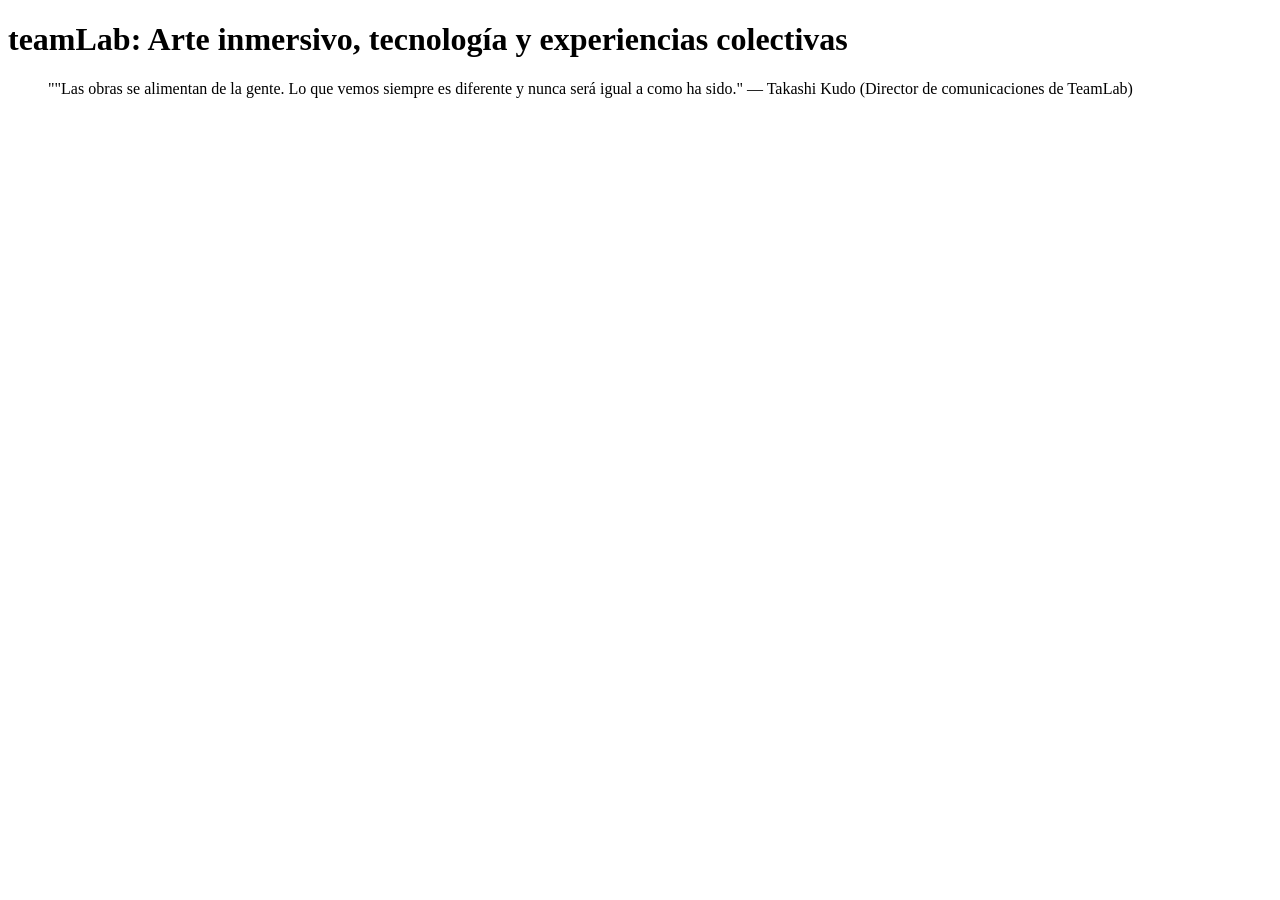
==== obrasyconceptos.html @ d300067a "Página 2 - Obras y conceptos clave" ====
<!DOCTYPE html>
<html lang="es">
    <head>
        <meta charset="UTF-8">
        <title>teamLab. Obras y conceptos clave </title>
        </head>
    <body> 
        <header>
            <h1> teamLab: Arte inmersivo, tecnología y experiencias colectivas</h1>
        </header>
        <main> 
            <blockquote>
                <p> ""Las obras se alimentan de la gente. Lo que vemos siempre es diferente y nunca será igual a como ha sido." — Takashi Kudo (Director de comunicaciones de TeamLab) </p>
                </blockquote> 
                <img src=
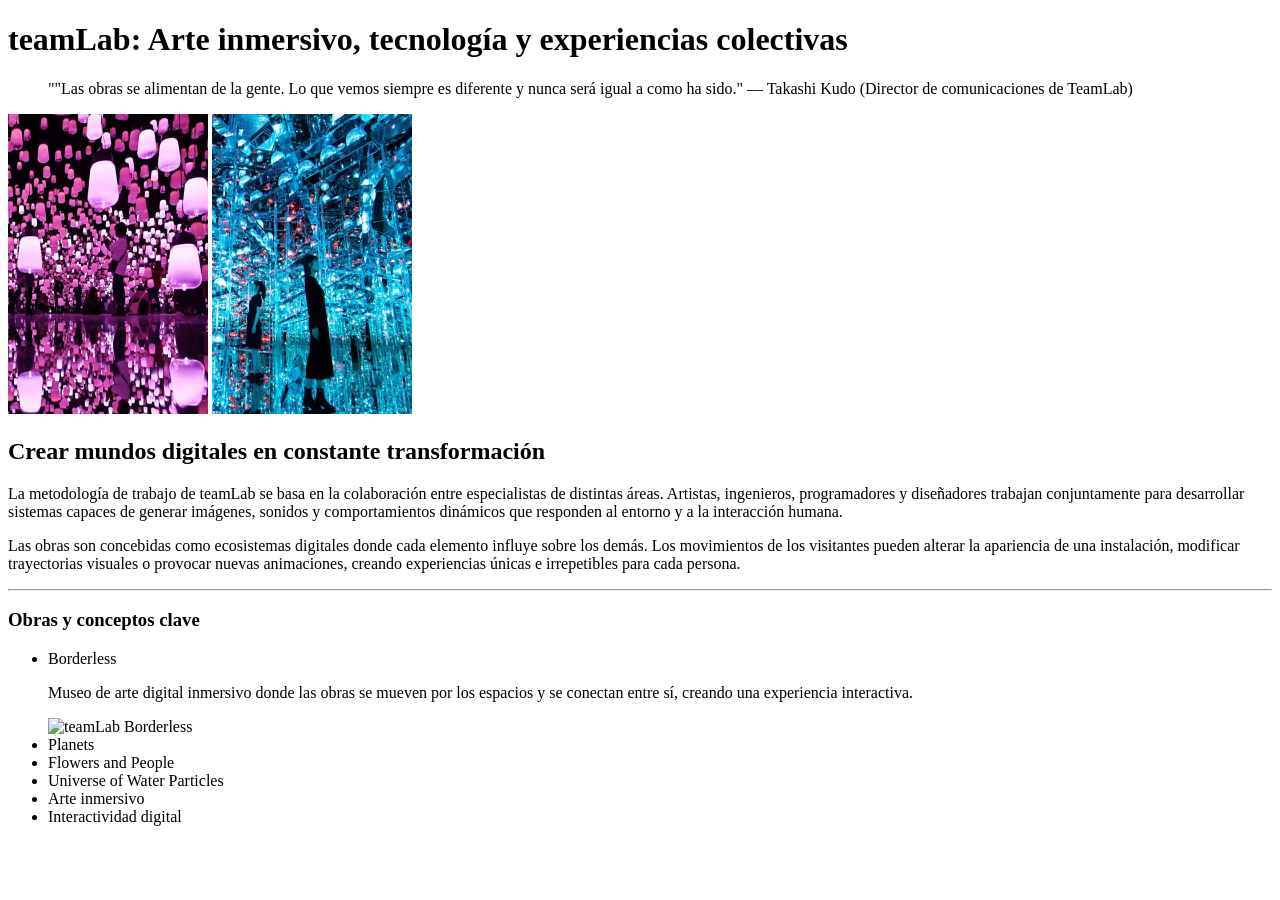
==== commit df46dbd0: "Update obrasyconceptos.html" ====
--- a/obrasyconceptos.html
+++ b/obrasyconceptos.html
@@ -12,4 +12,23 @@
             <blockquote>
                 <p> ""Las obras se alimentan de la gente. Lo que vemos siempre es diferente y nunca será igual a como ha sido." — Takashi Kudo (Director de comunicaciones de TeamLab) </p>
                 </blockquote> 
-                <img src=+                <img src="IMG/teamlab-3.jpg" alt="teamLab" width="200" height="300">
+                <img src="IMG/teamlab-4.jpg" alt="teamLab" width="200" height="300">
+                <article> 
+                    <h2> Crear mundos digitales en constante transformación </h2>
+                    <p> La metodología de trabajo de teamLab se basa en la colaboración entre especialistas de distintas áreas. Artistas, ingenieros, programadores y diseñadores trabajan conjuntamente para desarrollar sistemas capaces de generar imágenes, sonidos y comportamientos dinámicos que responden al entorno y a la interacción humana. </p>
+                    <p> Las obras son concebidas como ecosistemas digitales donde cada elemento influye sobre los demás. Los movimientos de los visitantes pueden alterar la apariencia de una instalación, modificar trayectorias visuales o provocar nuevas animaciones, creando experiencias únicas e irrepetibles para cada persona. </p>
+                    <hr>
+                    <h3> Obras y conceptos clave</h3>
+                    <ul>
+                        <li>Borderless</li>
+                        <p>Museo de arte digital inmersivo donde las obras se mueven por los espacios y se conectan entre sí, creando una experiencia interactiva.</p>
+                        <img src="IMG/borderless.jpg" alt="teamLab Borderless" width="400" height="400">
+                        
+                        <li>Planets</li>
+                        <li>Flowers and People</li>
+                        <li>Universe of Water Particles</li>
+                        <li>Arte inmersivo</li>
+                        <li>Interactividad digital</li>
+                    </ul>
+                </article>
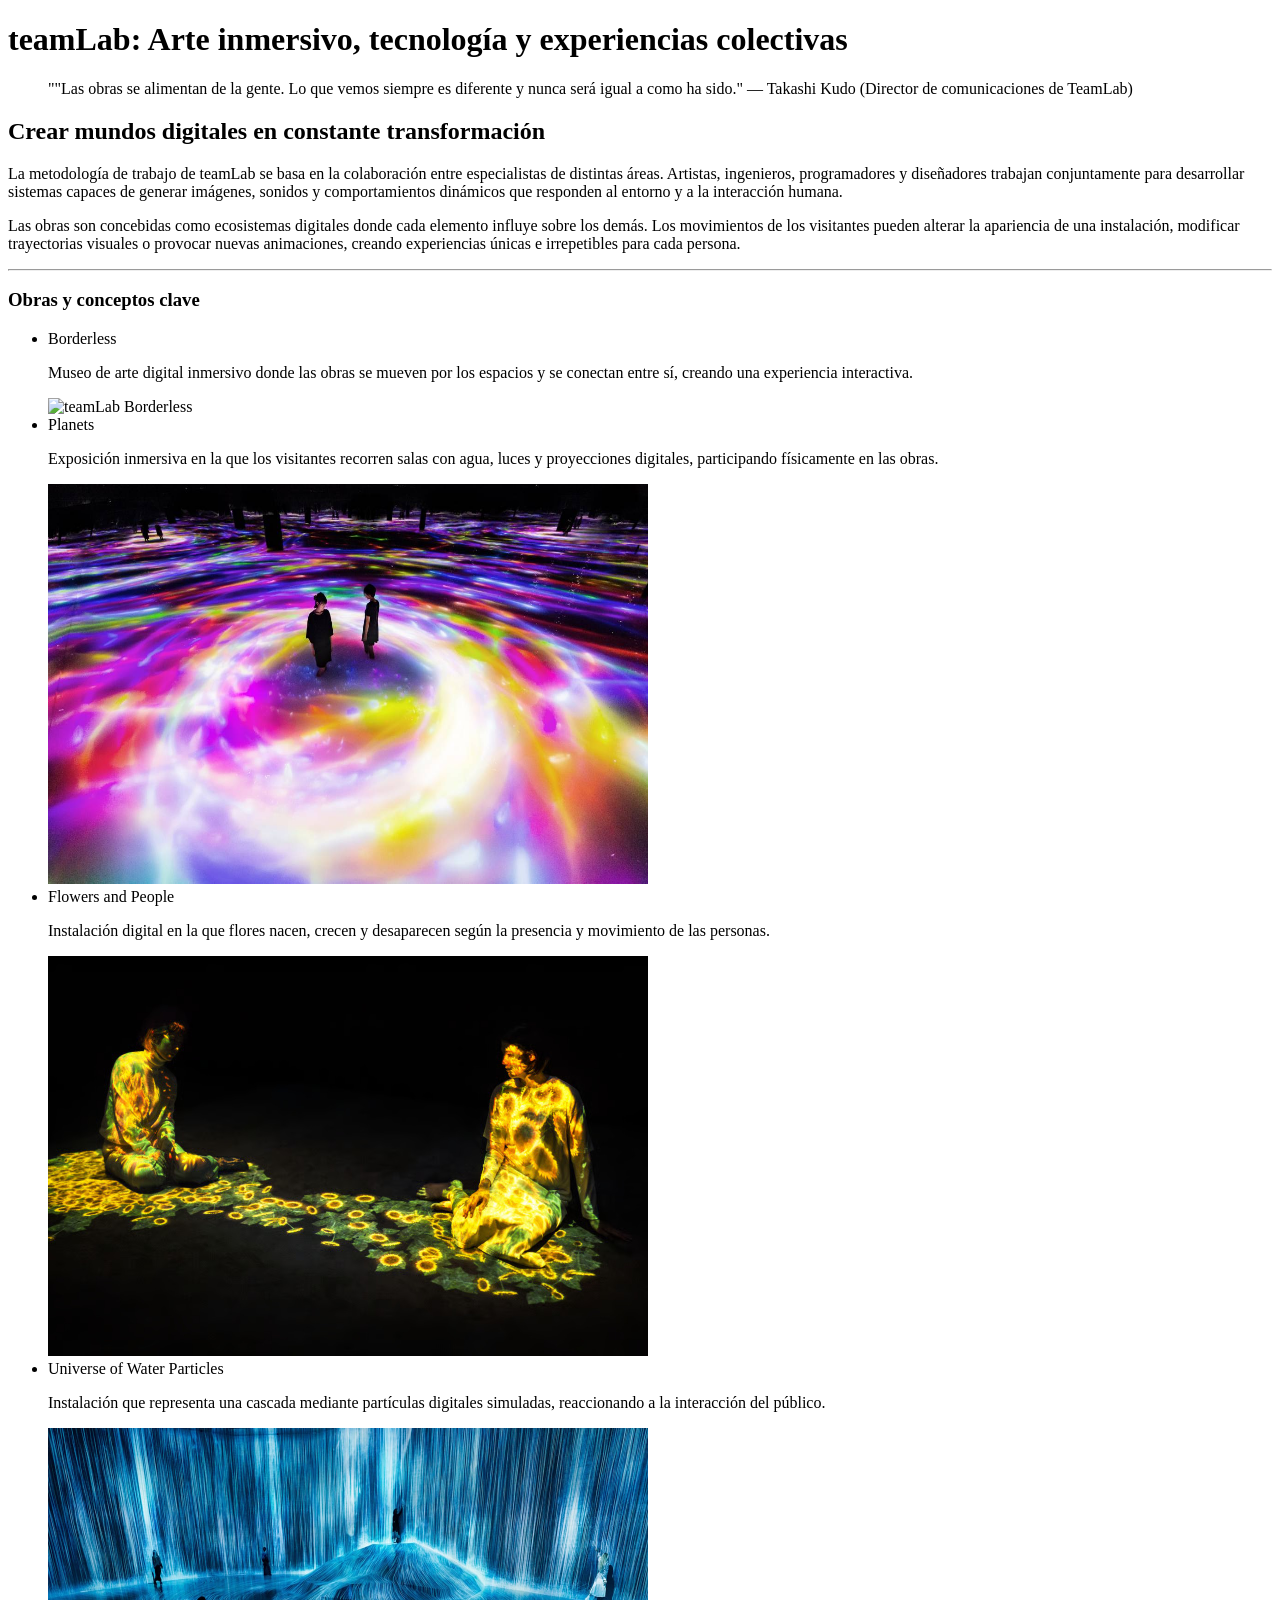
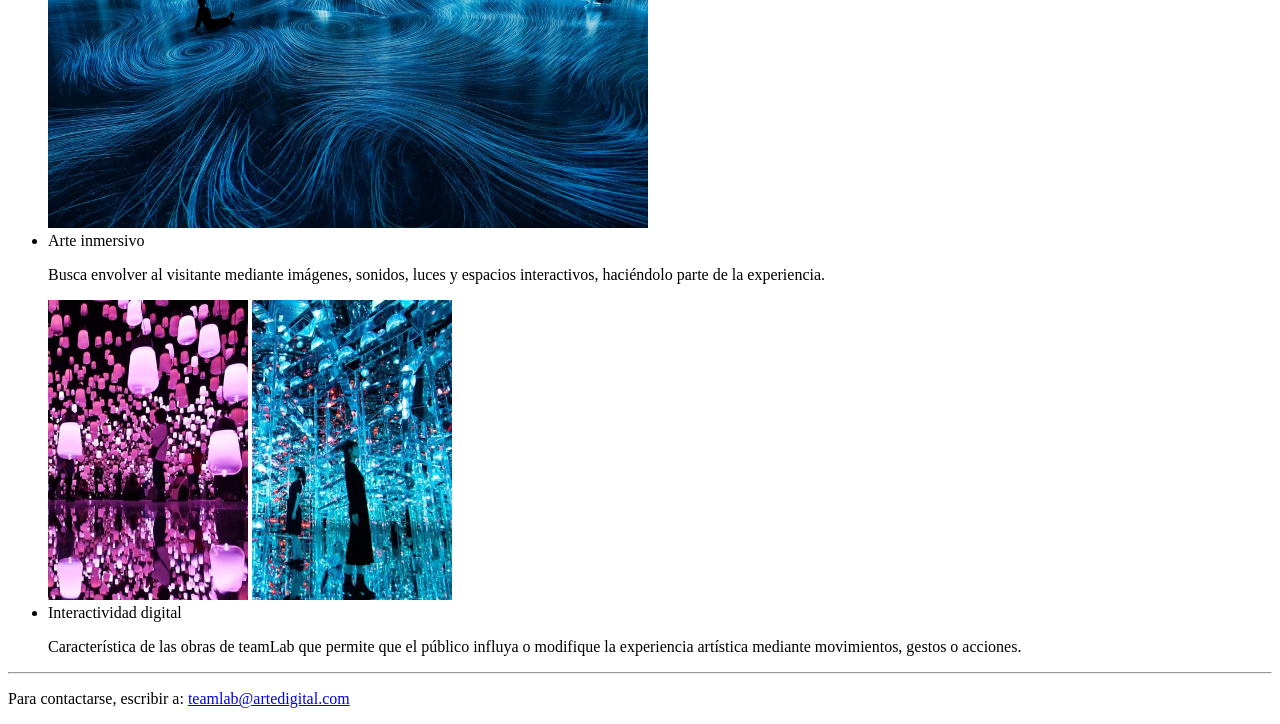
==== commit e70c05c8: "Página 2 - Obras y conceptos" ====
--- a/obrasyconceptos.html
+++ b/obrasyconceptos.html
@@ -12,8 +12,6 @@
             <blockquote>
                 <p> ""Las obras se alimentan de la gente. Lo que vemos siempre es diferente y nunca será igual a como ha sido." — Takashi Kudo (Director de comunicaciones de TeamLab) </p>
                 </blockquote> 
-                <img src="IMG/teamlab-3.jpg" alt="teamLab" width="200" height="300">
-                <img src="IMG/teamlab-4.jpg" alt="teamLab" width="200" height="300">
                 <article> 
                     <h2> Crear mundos digitales en constante transformación </h2>
                     <p> La metodología de trabajo de teamLab se basa en la colaboración entre especialistas de distintas áreas. Artistas, ingenieros, programadores y diseñadores trabajan conjuntamente para desarrollar sistemas capaces de generar imágenes, sonidos y comportamientos dinámicos que responden al entorno y a la interacción humana. </p>
@@ -23,12 +21,34 @@
                     <ul>
                         <li>Borderless</li>
                         <p>Museo de arte digital inmersivo donde las obras se mueven por los espacios y se conectan entre sí, creando una experiencia interactiva.</p>
-                        <img src="IMG/borderless.jpg" alt="teamLab Borderless" width="400" height="400">
-                        
+                        <img src="IMG/borderless.jpg" alt="teamLab Borderless" width="600" height="400">
+                        <br>
                         <li>Planets</li>
+                        <p> Exposición inmersiva en la que los visitantes recorren salas con agua, luces y proyecciones digitales, participando físicamente en las obras.</p>
+                        <img src="IMG/teamlabplanets.jpeg" alt="teamLab Planets" width="600" height="400">
+                        <br>
                         <li>Flowers and People</li>
+                        <p> Instalación digital en la que flores nacen, crecen y desaparecen según la presencia y movimiento de las personas. </p>
+                        <img src="IMG/flowersandpeople.jpeg" alt="Flowers and People" width="600" height="400">
+                        <br>
                         <li>Universe of Water Particles</li>
+                        <p>Instalación que representa una cascada mediante partículas digitales simuladas, reaccionando a la interacción del público.</p>
+                        <img src="IMG/water.jpeg.jpg" alt="Universe of Water Particles" width="600" height="400">
+                        <br>
                         <li>Arte inmersivo</li>
+                        <p> Busca envolver al visitante mediante imágenes, sonidos, luces y espacios interactivos, haciéndolo parte de la experiencia.</p>
+                        <img src="IMG/teamlab-3.jpg" alt="teamLab" width="200" height="300">
+                        <img src="IMG/teamlab-4.jpg" alt="teamLab" width="200" height="300">
                         <li>Interactividad digital</li>
+                        <p> Característica de las obras de teamLab que permite que el público influya o modifique la experiencia artística mediante movimientos, gestos o acciones.
                     </ul>
-                </article>+                </article>
+                </main>
+                    <hr>
+                    <footer>
+                        <p> Para contactarse, escribir a: 
+                            <a href="mailto:teamlab@artedigital.com">teamlab@artedigital.com</a>
+                            </p>
+                    </footer>
+                    </body>
+                    </html>
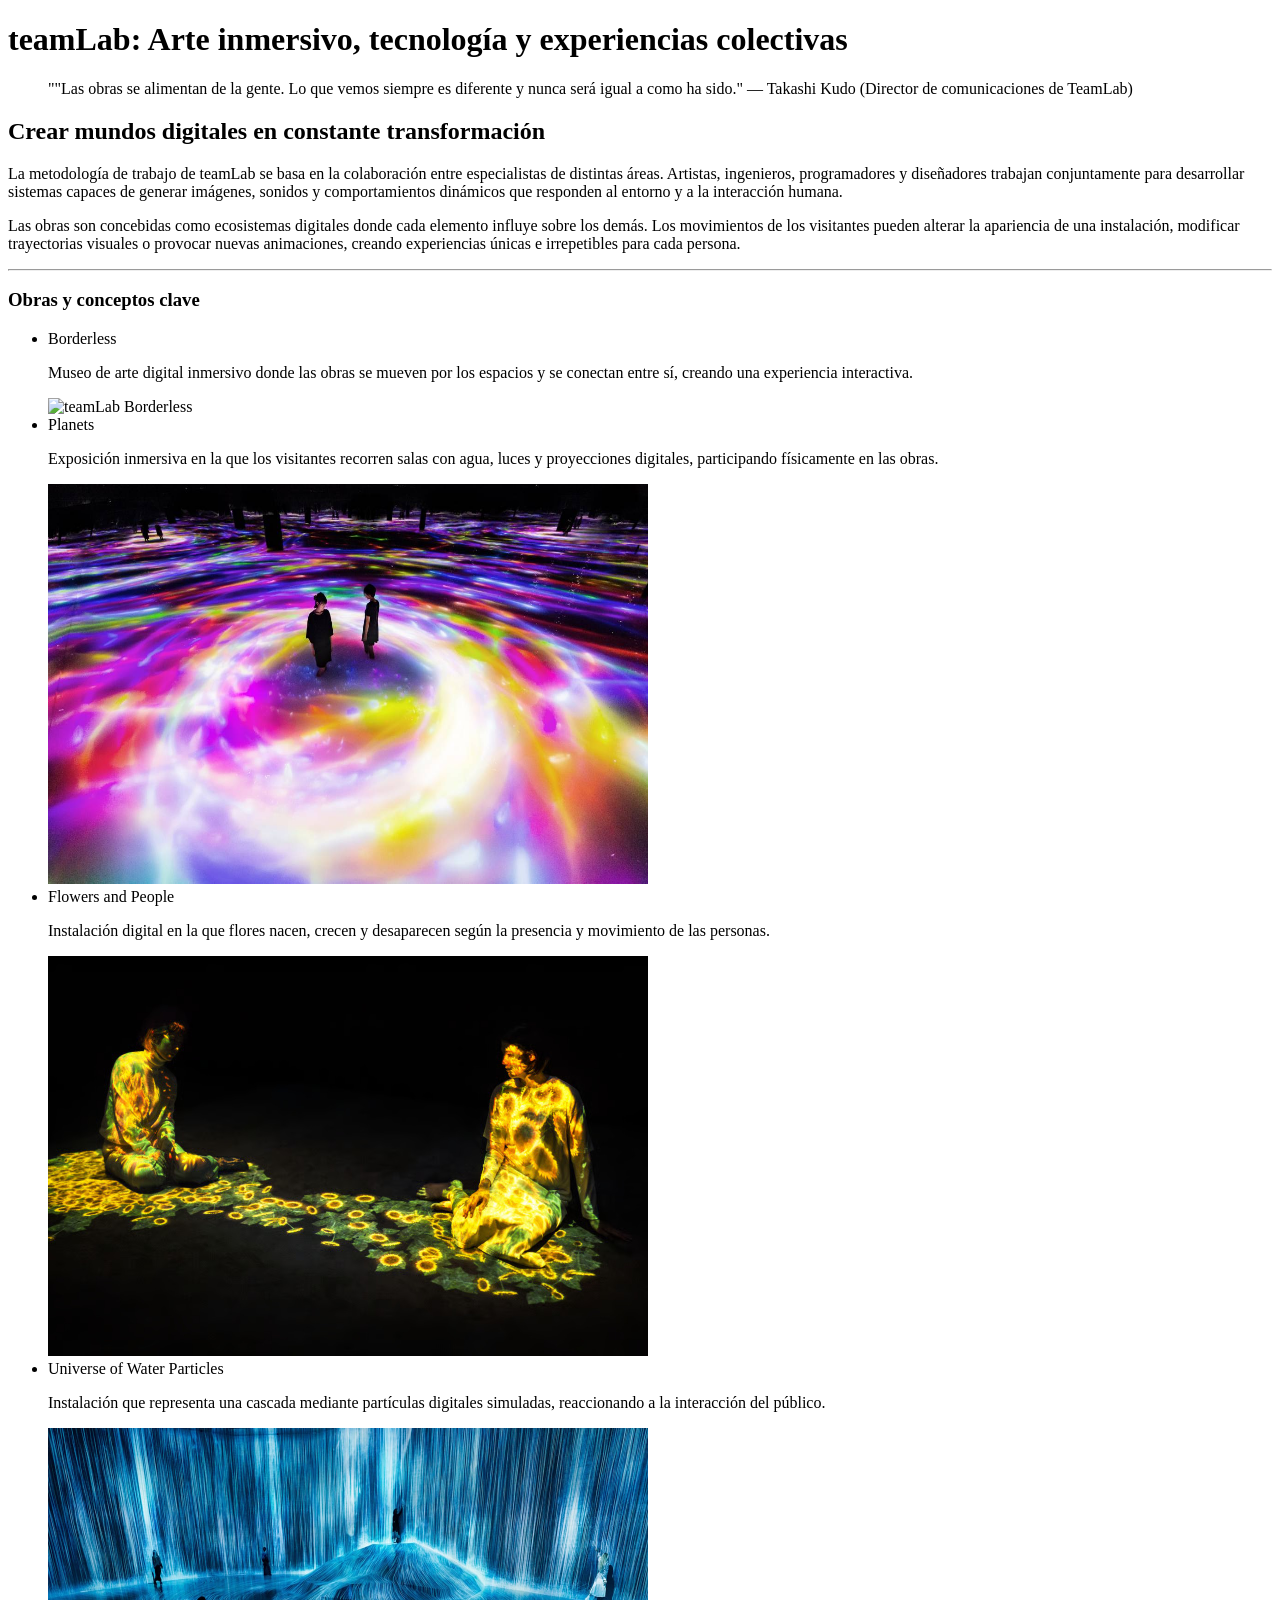
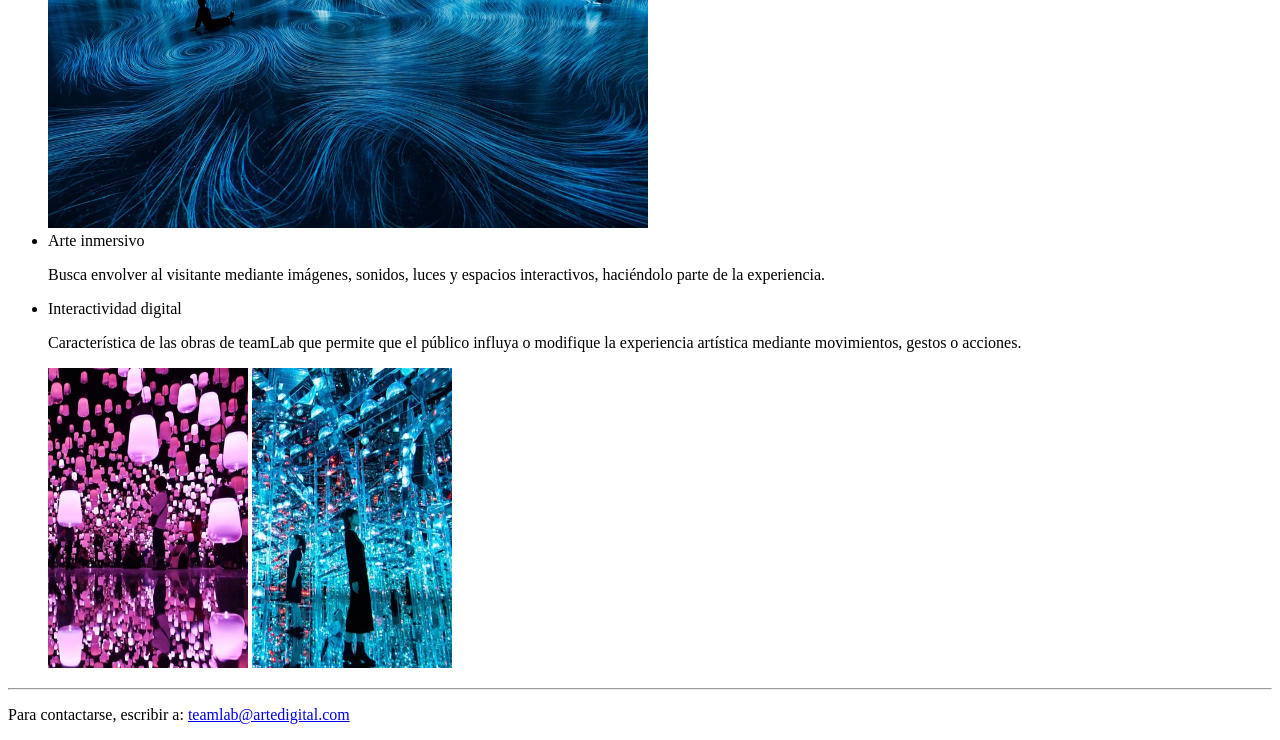
==== commit 4966361f: "Update obrasyconceptos.html" ====
--- a/obrasyconceptos.html
+++ b/obrasyconceptos.html
@@ -19,28 +19,30 @@
                     <hr>
                     <h3> Obras y conceptos clave</h3>
                     <ul>
-                        <li>Borderless</li>
+                        <li>Borderless
                         <p>Museo de arte digital inmersivo donde las obras se mueven por los espacios y se conectan entre sí, creando una experiencia interactiva.</p>
                         <img src="IMG/borderless.jpg" alt="teamLab Borderless" width="600" height="400">
-                        <br>
-                        <li>Planets</li>
+                            </li>
+                        <li>Planets
                         <p> Exposición inmersiva en la que los visitantes recorren salas con agua, luces y proyecciones digitales, participando físicamente en las obras.</p>
                         <img src="IMG/teamlabplanets.jpeg" alt="teamLab Planets" width="600" height="400">
-                        <br>
-                        <li>Flowers and People</li>
+                        </li>
+                        <li>Flowers and People
                         <p> Instalación digital en la que flores nacen, crecen y desaparecen según la presencia y movimiento de las personas. </p>
                         <img src="IMG/flowersandpeople.jpeg" alt="Flowers and People" width="600" height="400">
-                        <br>
-                        <li>Universe of Water Particles</li>
+                        </li>
+                        <li>Universe of Water Particles
                         <p>Instalación que representa una cascada mediante partículas digitales simuladas, reaccionando a la interacción del público.</p>
                         <img src="IMG/water.jpeg.jpg" alt="Universe of Water Particles" width="600" height="400">
-                        <br>
-                        <li>Arte inmersivo</li>
+                        </li>
+                        <li>Arte inmersivo
                         <p> Busca envolver al visitante mediante imágenes, sonidos, luces y espacios interactivos, haciéndolo parte de la experiencia.</p>
-                        <img src="IMG/teamlab-3.jpg" alt="teamLab" width="200" height="300">
+                        </li>
+                        <li>Interactividad digital
+                        <p> Característica de las obras de teamLab que permite que el público influya o modifique la experiencia artística mediante movimientos, gestos o acciones. </p>
+                         <img src="IMG/teamlab-3.jpg" alt="teamLab" width="200" height="300">
                         <img src="IMG/teamlab-4.jpg" alt="teamLab" width="200" height="300">
-                        <li>Interactividad digital</li>
-                        <p> Característica de las obras de teamLab que permite que el público influya o modifique la experiencia artística mediante movimientos, gestos o acciones.
+                        </li>
                     </ul>
                 </article>
                 </main>
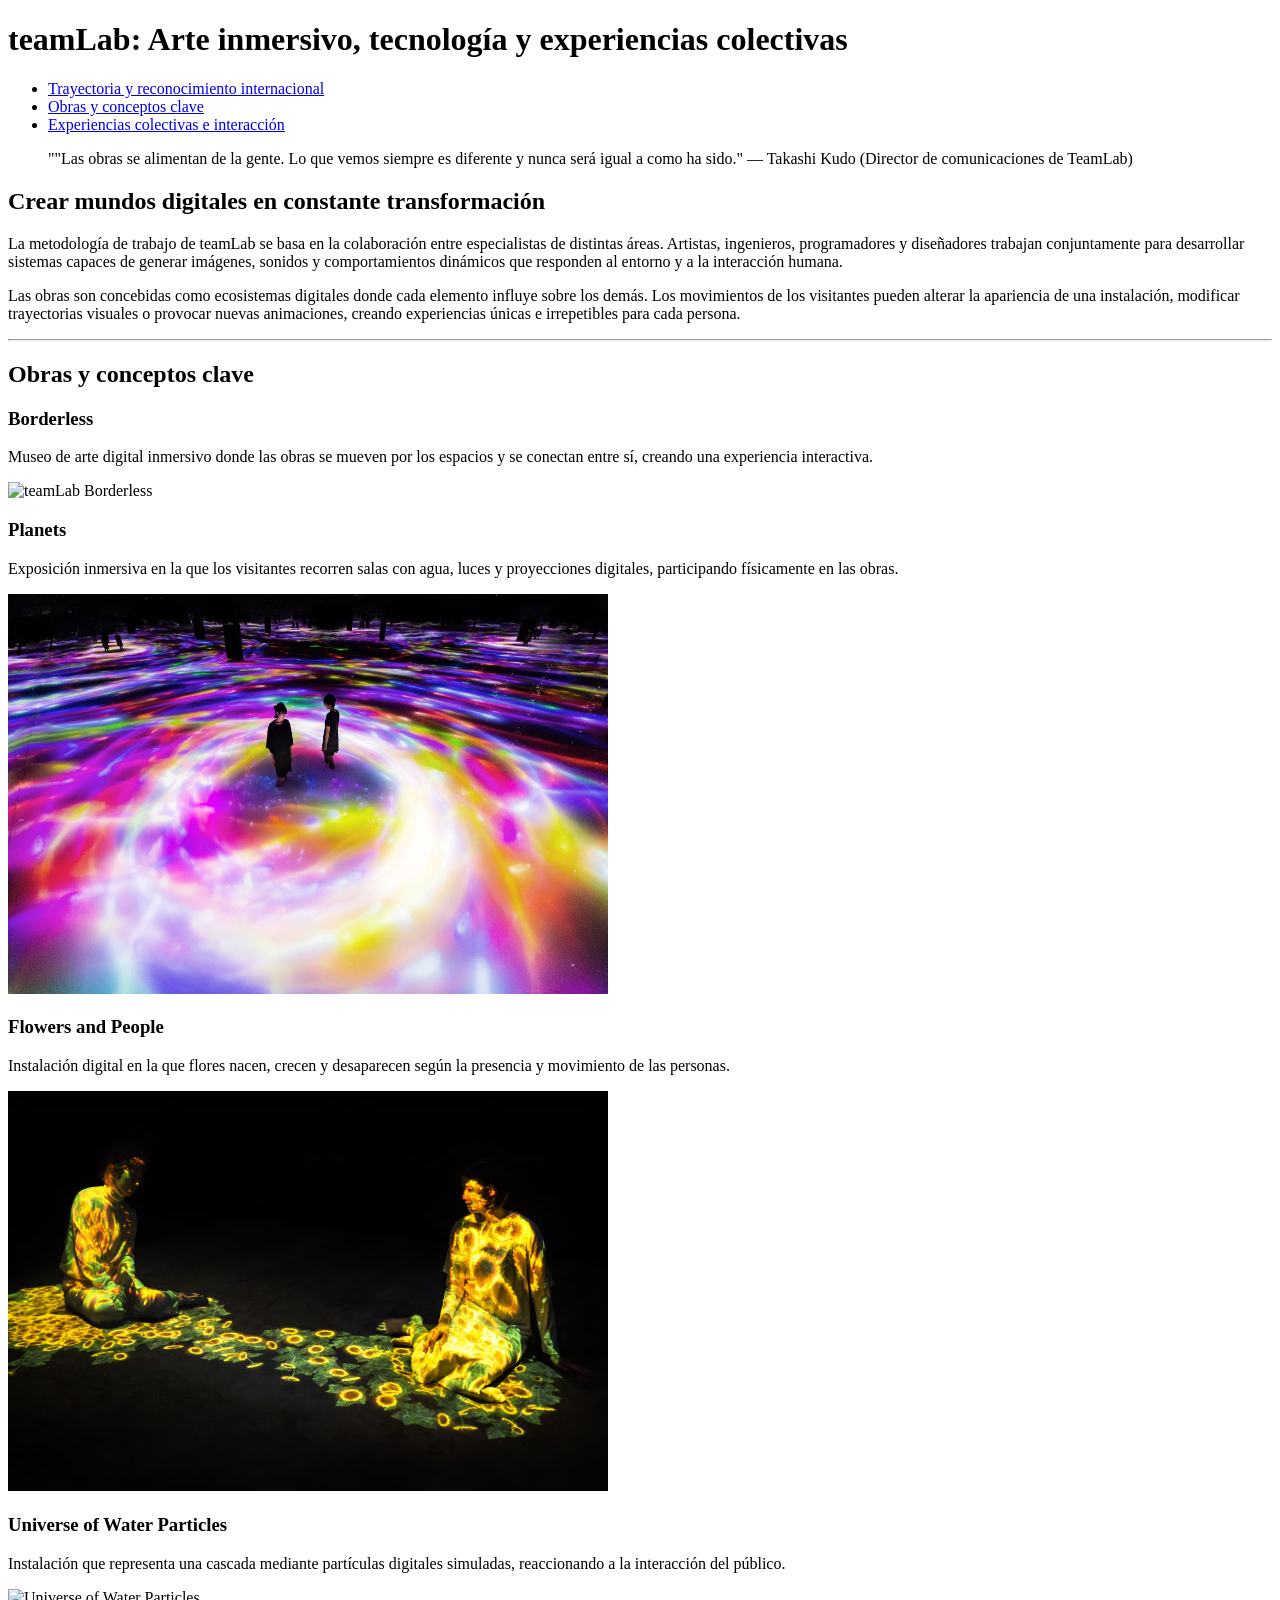
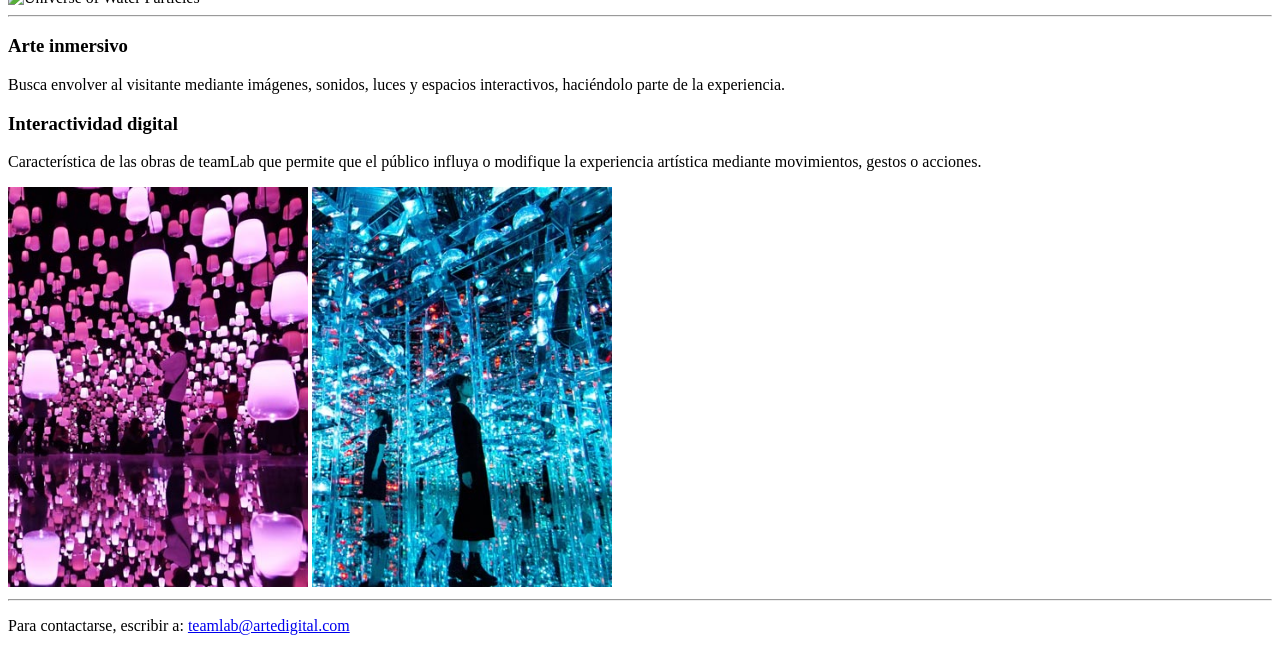
==== commit bb605451: "Página 2 - Obras y conceptos clave Agregué el menú, vinculé la hoja de css y asigné las clases" ====
--- a/obrasyconceptos.html
+++ b/obrasyconceptos.html
@@ -3,13 +3,25 @@
     <head>
         <meta charset="UTF-8">
         <title>teamLab. Obras y conceptos clave </title>
+        <link rel="stylesheet" href="CSS/estilos.css">
+        <link href="https://fonts.google.com/specimen/Glegoo" rel="stylesheet">
         </head>
-    <body> 
-        <header>
-            <h1> teamLab: Arte inmersivo, tecnología y experiencias colectivas</h1>
+    <body class="pagina">
+        <div class="contenedor">
+
+        <header class="encabezado">
+            <h1 class="titulo">teamLab: Arte inmersivo, tecnología y experiencias colectivas</h1>
+            <nav class="menu">
+                <ul>
+                    <li><a href="trayectoria.html"> Trayectoria y reconocimiento internacional</a> </li>
+                    <li><a href="obrasyconceptos.html"> Obras y conceptos clave</a> </li>
+                    <li><a href="interaccion.html"> Experiencias colectivas e interacción</a> </li>
+                </ul>
+            </nav>
+
         </header>
-        <main> 
-            <blockquote>
+        <main class="contenido"> 
+            <blockquote class="cita">
                 <p> ""Las obras se alimentan de la gente. Lo que vemos siempre es diferente y nunca será igual a como ha sido." — Takashi Kudo (Director de comunicaciones de TeamLab) </p>
                 </blockquote> 
                 <article> 
@@ -17,33 +29,44 @@
                     <p> La metodología de trabajo de teamLab se basa en la colaboración entre especialistas de distintas áreas. Artistas, ingenieros, programadores y diseñadores trabajan conjuntamente para desarrollar sistemas capaces de generar imágenes, sonidos y comportamientos dinámicos que responden al entorno y a la interacción humana. </p>
                     <p> Las obras son concebidas como ecosistemas digitales donde cada elemento influye sobre los demás. Los movimientos de los visitantes pueden alterar la apariencia de una instalación, modificar trayectorias visuales o provocar nuevas animaciones, creando experiencias únicas e irrepetibles para cada persona. </p>
                     <hr>
-                    <h3> Obras y conceptos clave</h3>
-                    <ul>
-                        <li>Borderless
+                    <h2> Obras y conceptos clave</h2>
+                    <section>
+                    <h3>Borderless</h3>
                         <p>Museo de arte digital inmersivo donde las obras se mueven por los espacios y se conectan entre sí, creando una experiencia interactiva.</p>
                         <img src="IMG/borderless.jpg" alt="teamLab Borderless" width="600" height="400">
-                            </li>
-                        <li>Planets
+                        </section>
+
+                        <section>
+                        <h3>Planets</h3>
                         <p> Exposición inmersiva en la que los visitantes recorren salas con agua, luces y proyecciones digitales, participando físicamente en las obras.</p>
                         <img src="IMG/teamlabplanets.jpeg" alt="teamLab Planets" width="600" height="400">
-                        </li>
-                        <li>Flowers and People
+                        </section>
+
+                        <section>
+                        <h3>Flowers and People</h3>
                         <p> Instalación digital en la que flores nacen, crecen y desaparecen según la presencia y movimiento de las personas. </p>
                         <img src="IMG/flowersandpeople.jpeg" alt="Flowers and People" width="600" height="400">
-                        </li>
-                        <li>Universe of Water Particles
+                        </section>
+                        
+                        <section>
+                        <h3>Universe of Water Particles</h3>
                         <p>Instalación que representa una cascada mediante partículas digitales simuladas, reaccionando a la interacción del público.</p>
-                        <img src="IMG/water.jpeg.jpg" alt="Universe of Water Particles" width="600" height="400">
-                        </li>
-                        <li>Arte inmersivo
+                        <img src="IMG/water.jpg" alt="Universe of Water Particles" width="600" height="400">
+                        </section>
+                        <hr>
+                        <section>
+                        <h3>Arte inmersivo</h3>
                         <p> Busca envolver al visitante mediante imágenes, sonidos, luces y espacios interactivos, haciéndolo parte de la experiencia.</p>
-                        </li>
-                        <li>Interactividad digital
+                        </section>
+
+                         <section>
+                        <h3>Interactividad digital</h3>
                         <p> Característica de las obras de teamLab que permite que el público influya o modifique la experiencia artística mediante movimientos, gestos o acciones. </p>
-                         <img src="IMG/teamlab-3.jpg" alt="teamLab" width="200" height="300">
-                        <img src="IMG/teamlab-4.jpg" alt="teamLab" width="200" height="300">
-                        </li>
-                    </ul>
+                        </section>   
+                         <div class="galeria">
+                        <img src="IMG/teamlab-3.jpg" alt="teamLab" width="300" height="400">
+                        <img src="IMG/teamlab-4.jpg" alt="teamLab" width="300" height="400">
+                    </div>
                 </article>
                 </main>
                     <hr>
@@ -52,5 +75,6 @@
                             <a href="mailto:teamlab@artedigital.com">teamlab@artedigital.com</a>
                             </p>
                     </footer>
+                    </div>
                     </body>
                     </html>
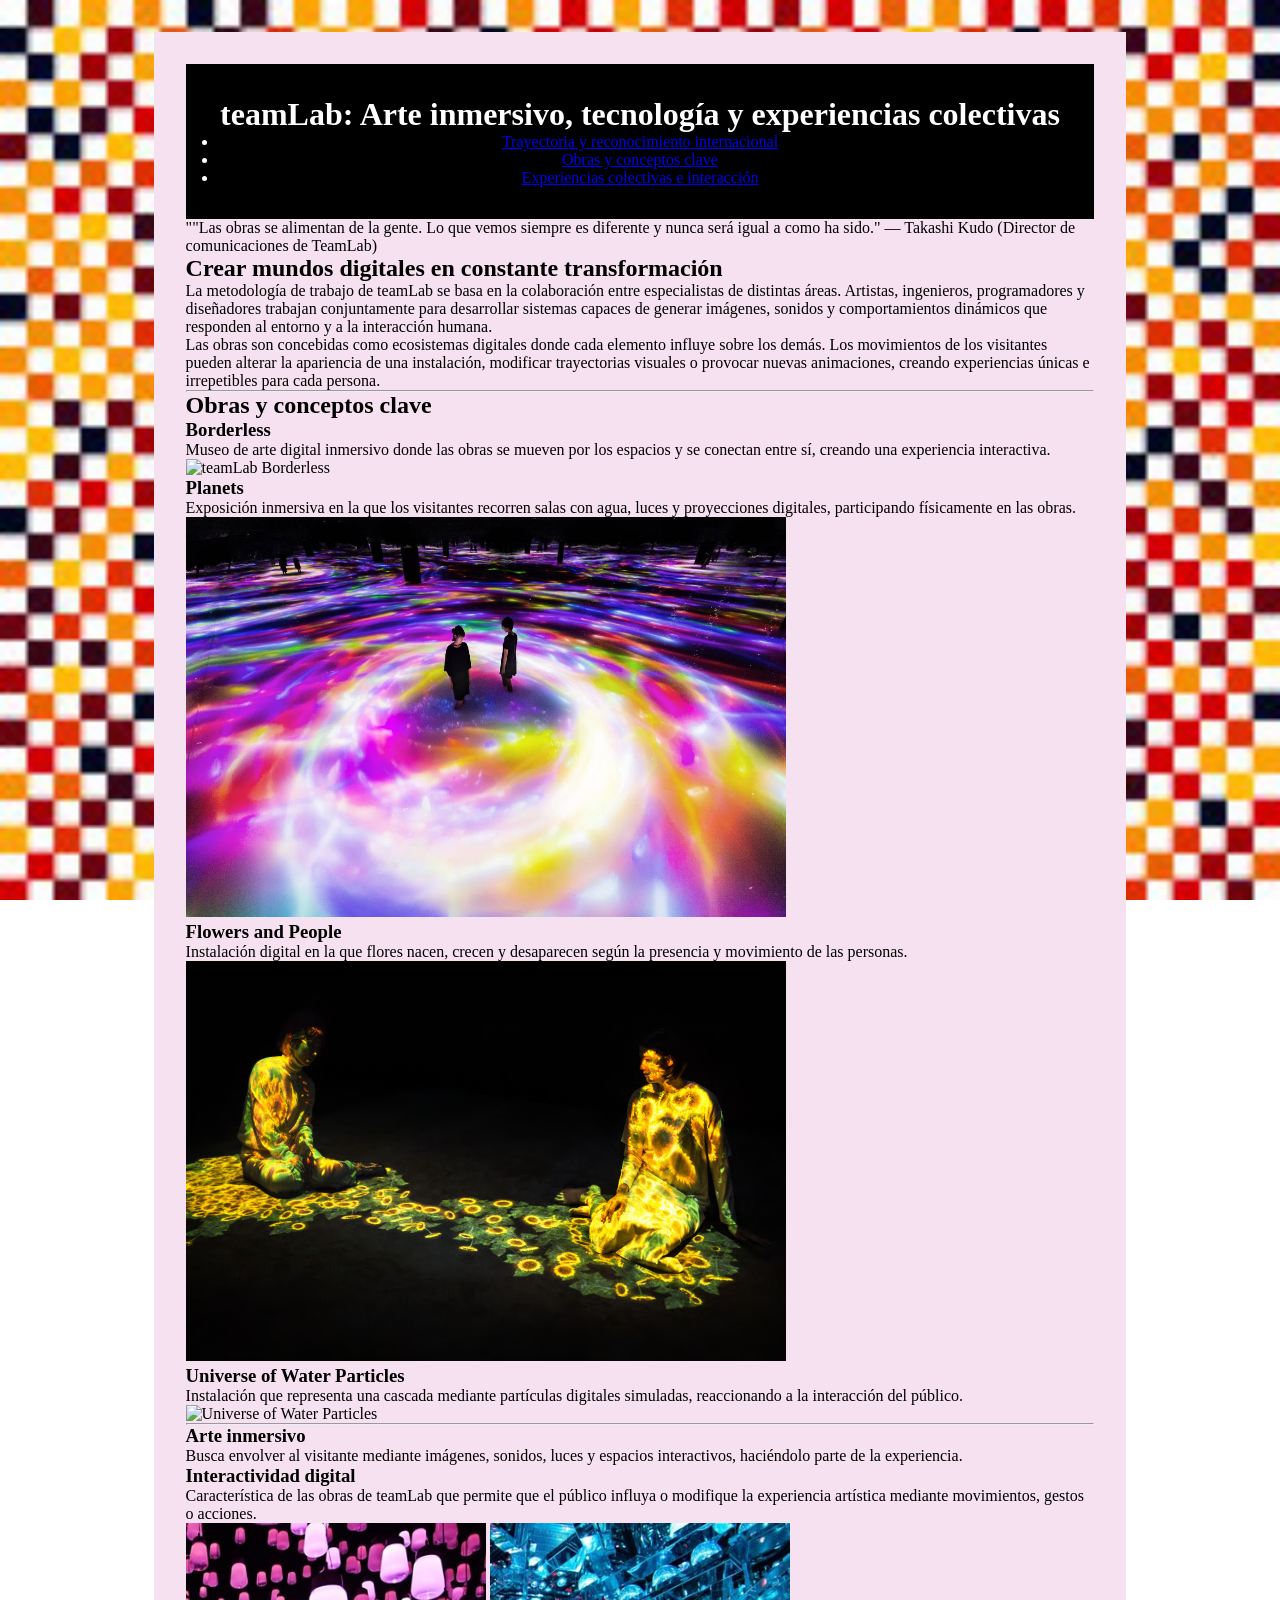
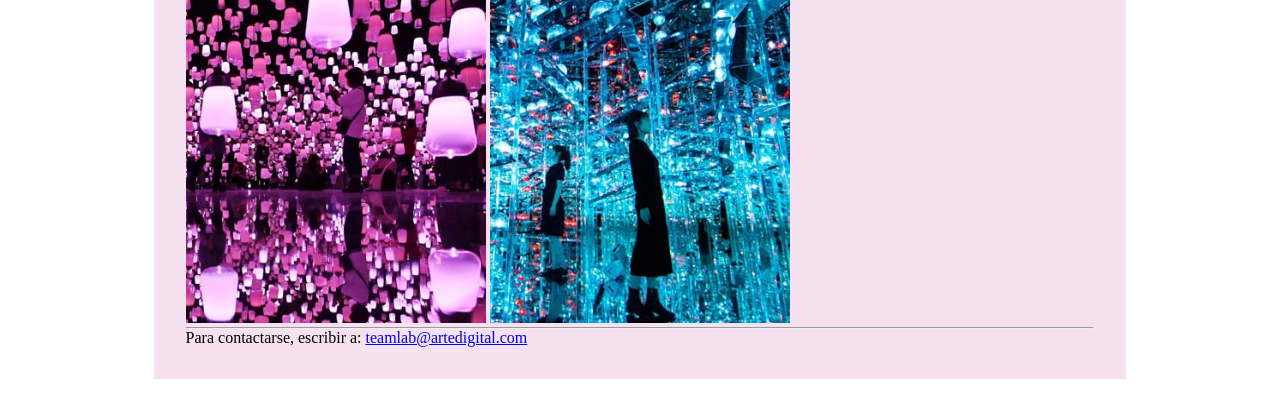
==== commit 56ba9ebc: "Página 2 - Obras y conceptos clave Añadí el link de la fuente y le asigné una clase como corresponde" ====
--- a/obrasyconceptos.html
+++ b/obrasyconceptos.html
@@ -4,13 +4,15 @@
         <meta charset="UTF-8">
         <title>teamLab. Obras y conceptos clave </title>
         <link rel="stylesheet" href="CSS/estilos.css">
-        <link href="https://fonts.google.com/specimen/Glegoo" rel="stylesheet">
+        <link rel="preconnect" href="https://fonts.googleapis.com">
+<link rel="preconnect" href="https://fonts.gstatic.com" crossorigin>
+<link href="https://fonts.googleapis.com/css2?family=Glegoo&display=swap" rel="stylesheet">
         </head>
     <body class="pagina">
         <div class="contenedor">
 
         <header class="encabezado">
-            <h1 class="titulo">teamLab: Arte inmersivo, tecnología y experiencias colectivas</h1>
+            <h1 class="glegoo-regular">teamLab: Arte inmersivo, tecnología y experiencias colectivas</h1>
             <nav class="menu">
                 <ul>
                     <li><a href="trayectoria.html"> Trayectoria y reconocimiento internacional</a> </li>
--- a/CSS/estilos.css
+++ b/CSS/estilos.css
@@ -0,0 +1,35 @@
+*{
+    margin: 0;
+    padding: 0;
+    box-sizing: border-box;
+}
+/* cuerpo */
+body{
+    background-image: url("../IMG/fondo.jpg");
+    background-size: cover;
+    background-attachment: fixed;
+    font-family: 'Arvo', serif;
+    color: black;
+    padding: 2rem;
+}
+/* contenedor principal */
+.contenedor{
+    width: 80%;
+    max-width: 1200px;
+    margin: auto;
+    background-color: rgb(245, 225, 239);
+    padding: 2rem;
+}
+/* encabezado */
+.encabezado{
+    background-color: black;
+    color: white;
+    text-align: center;
+    padding: 2rem;
+}
+
+/* titulo */
+.titulo{
+    font-size: 2rem;
+    margin-bottom: 1rem;
+}
